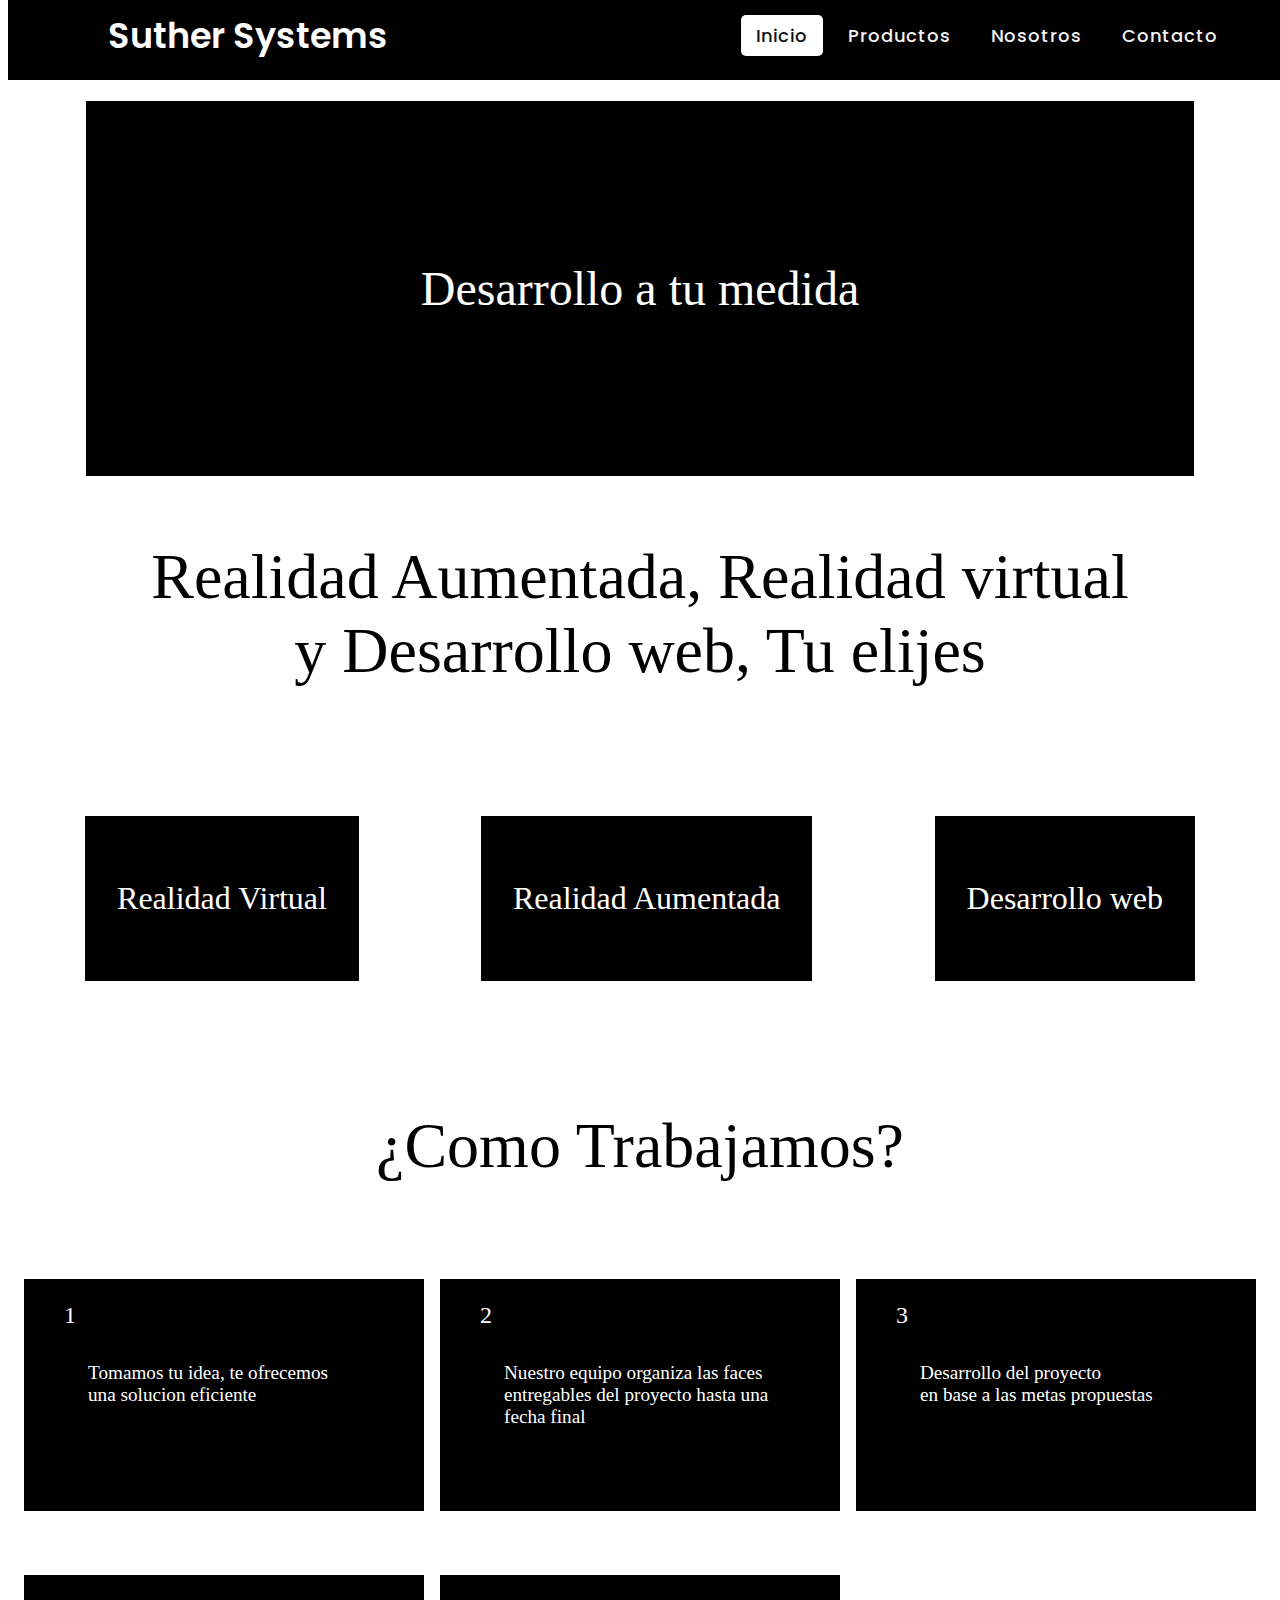
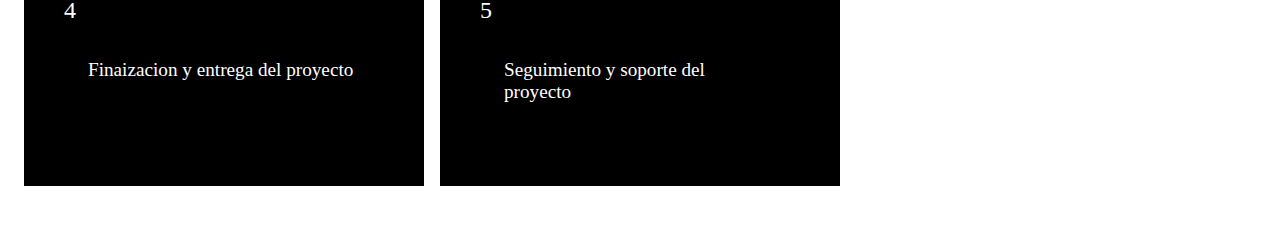
==== index.html @ f490c638 "inicial" ====
<!DOCTYPE html><html lang="en"><head>
    <meta charset="utf-8">
    <title>PaginaPrincipal</title>
    <base href="/">
    <meta name="viewport" content="width=device-width, initial-scale=1">
    <link rel="icon" type="image/x-icon" href="favicon.ico">
    <link href="https://cdn.jsdelivr.net/npm/bootstrap@5.0.2/dist/css/bootstrap.min.css" rel="stylesheet" integrity="sha384-EVSTQN3/azprG1Anm3QDgpJLIm9Nao0Yz1ztcQTwFspd3yD65VohhpuuCOmLASjC" crossorigin="anonymous">
<link rel="stylesheet" href="styles.31d6cfe0d16ae931b73c.css"></head>

<body>
    <app-root></app-root>
<script src="runtime.ae652ed1eb16fab68fd3.js" defer></script><script src="polyfills.7d23fe0750a4acb2e2d9.js" defer></script><script src="scripts.44a517886bd5e209d91a.js" defer></script><script src="main.822a5815d97f8295a8b5.js" defer></script>

</body></html>
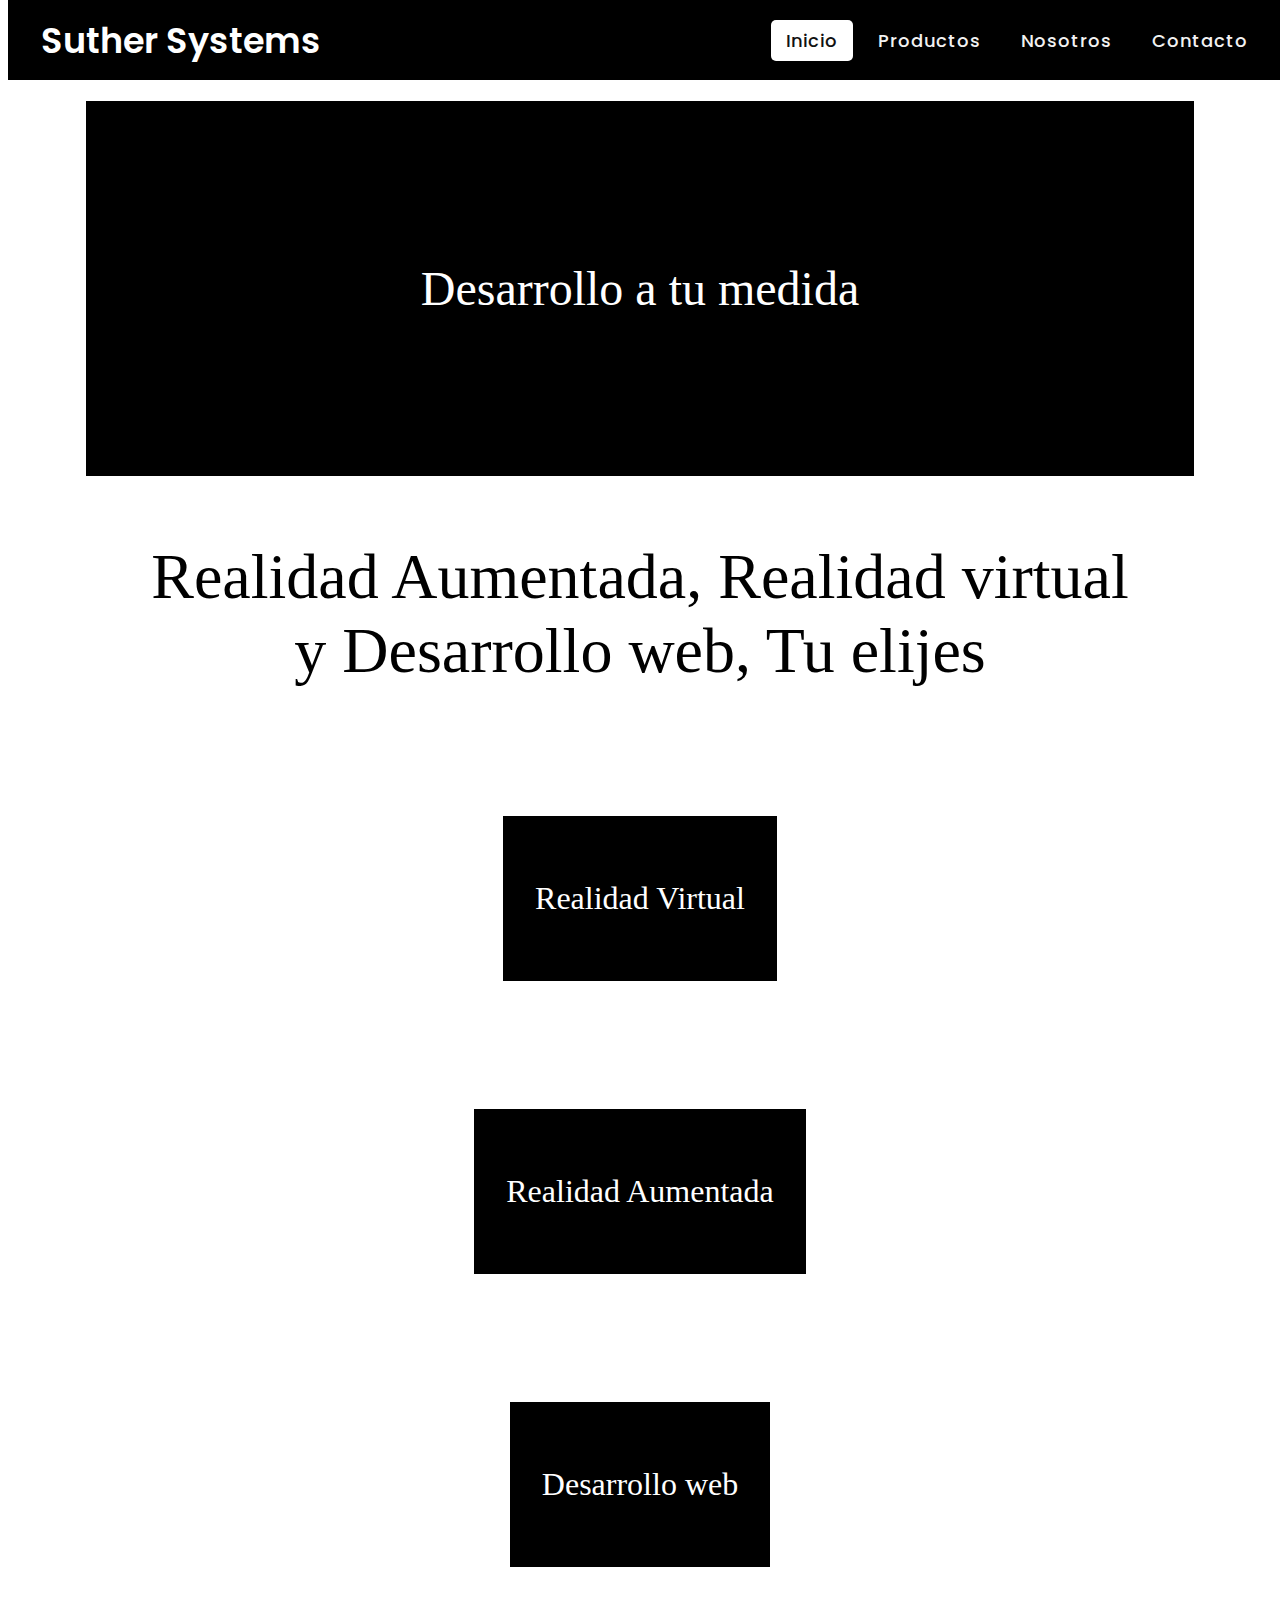
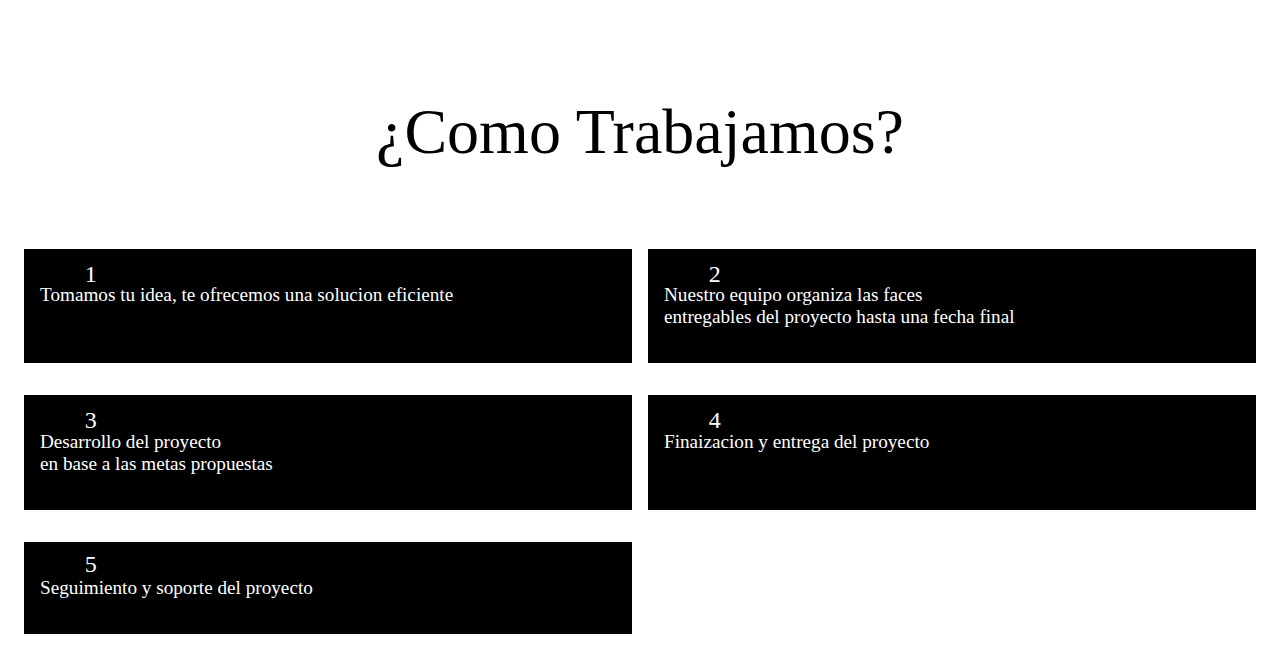
==== commit 5c43ee1a: "Add files via upload" ====
--- a/index.html
+++ b/index.html
@@ -9,6 +9,6 @@
 
 <body>
     <app-root></app-root>
-<script src="runtime.ae652ed1eb16fab68fd3.js" defer></script><script src="polyfills.7d23fe0750a4acb2e2d9.js" defer></script><script src="scripts.44a517886bd5e209d91a.js" defer></script><script src="main.822a5815d97f8295a8b5.js" defer></script>
+<script src="runtime.ae652ed1eb16fab68fd3.js" defer></script><script src="polyfills.7d23fe0750a4acb2e2d9.js" defer></script><script src="scripts.44a517886bd5e209d91a.js" defer></script><script src="main.9a16c513a3a55b59b1ca.js" defer></script>
 
 </body></html>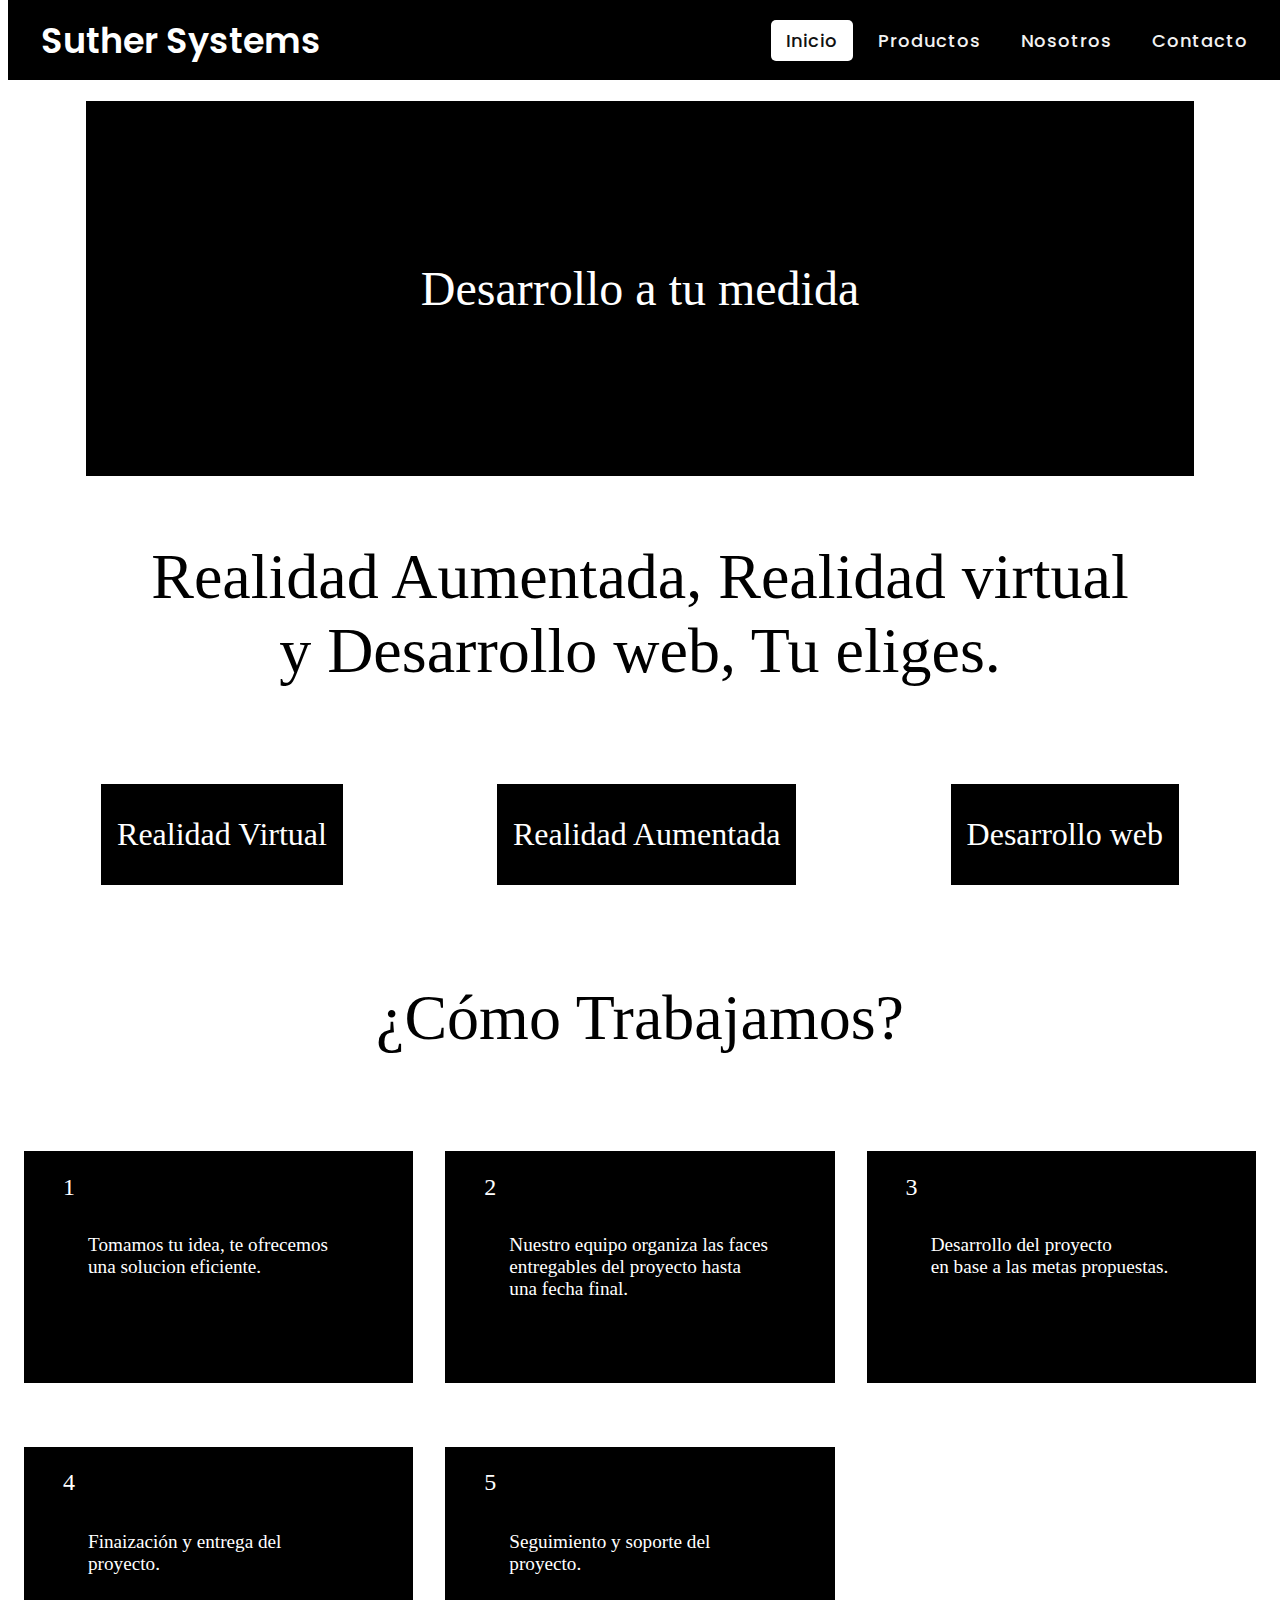
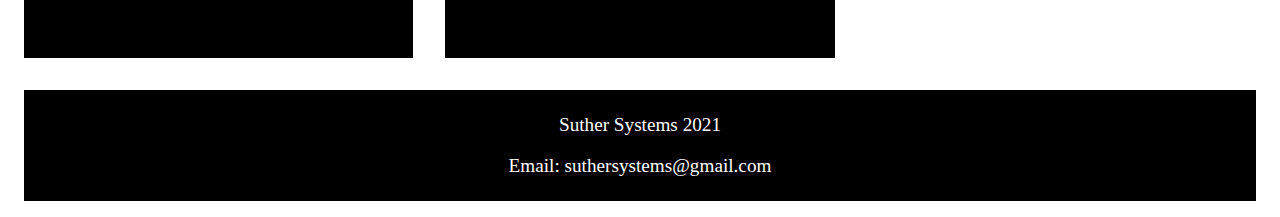
==== commit 6335a65f: "Add files via upload" ====
--- a/index.html
+++ b/index.html
@@ -9,6 +9,6 @@
 
 <body>
     <app-root></app-root>
-<script src="runtime.ae652ed1eb16fab68fd3.js" defer></script><script src="polyfills.7d23fe0750a4acb2e2d9.js" defer></script><script src="scripts.44a517886bd5e209d91a.js" defer></script><script src="main.9a16c513a3a55b59b1ca.js" defer></script>
+<script src="runtime.ae652ed1eb16fab68fd3.js" defer></script><script src="polyfills.7d23fe0750a4acb2e2d9.js" defer></script><script src="main.b7c96ec303809abb6d99.js" defer></script>
 
 </body></html>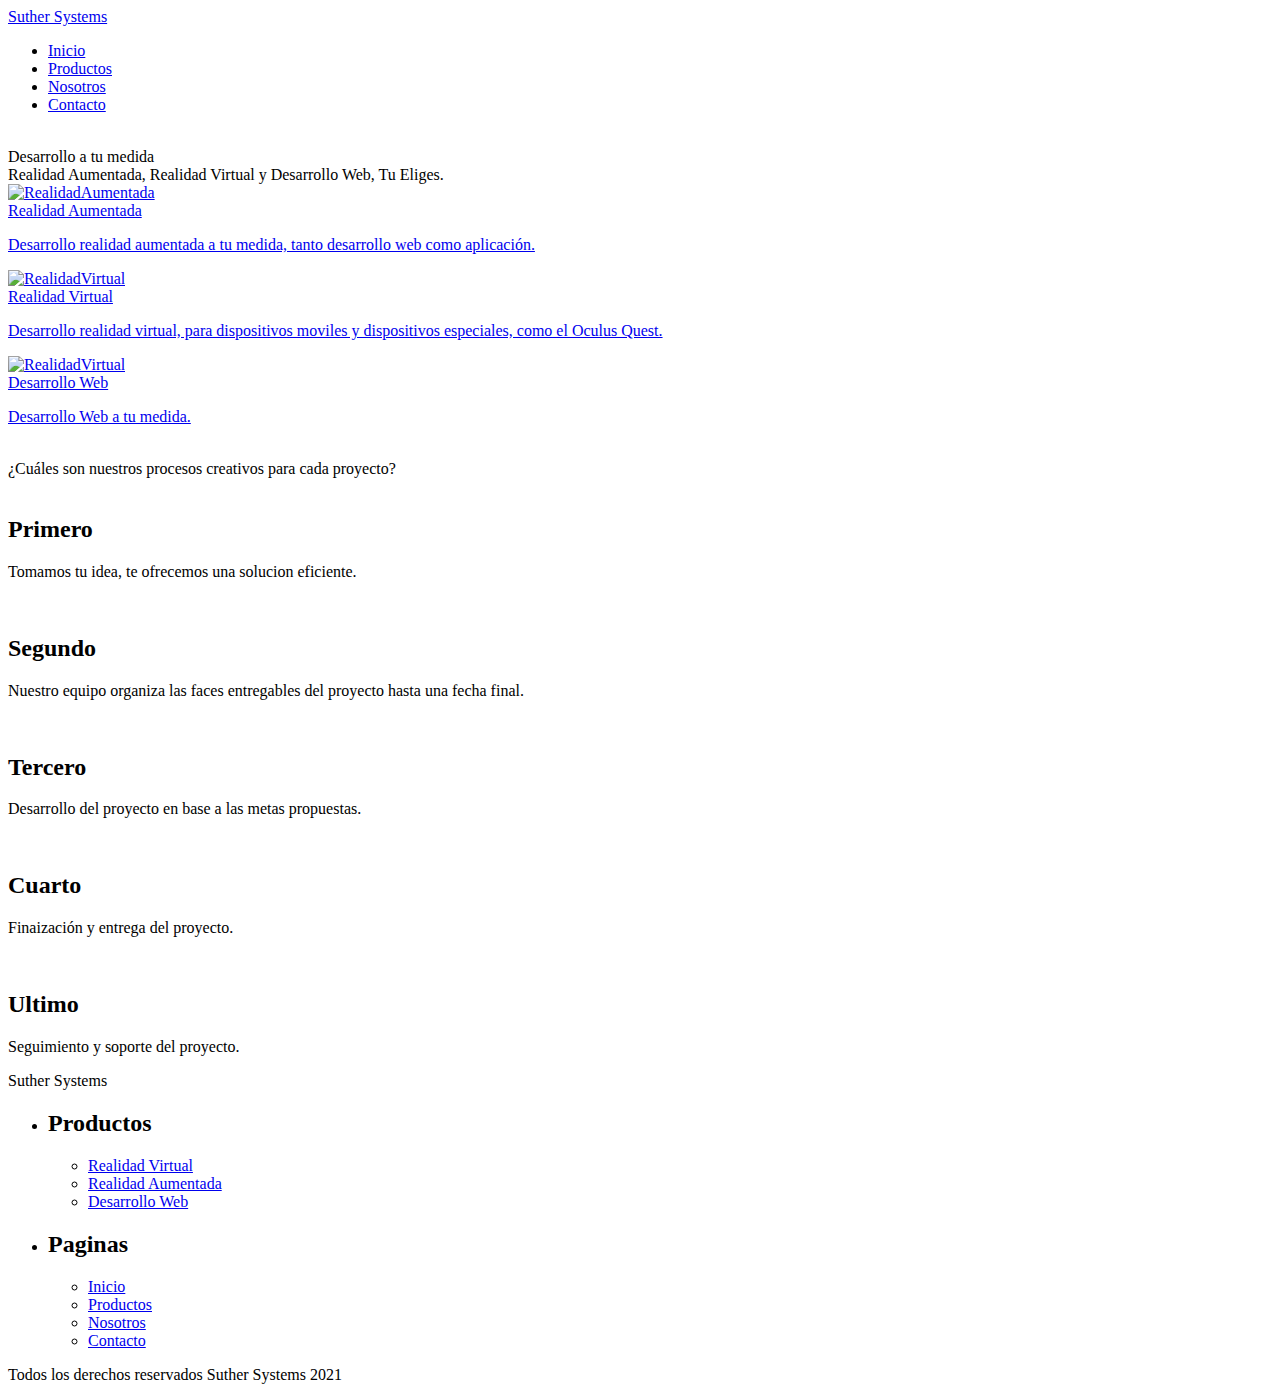
==== commit 99da2374: "principales" ====
--- a/index.html
+++ b/index.html
@@ -1,14 +1,178 @@
-<!DOCTYPE html><html lang="en"><head>
-    <meta charset="utf-8">
-    <title>PaginaPrincipal</title>
-    <base href="/">
-    <meta name="viewport" content="width=device-width, initial-scale=1">
-    <link rel="icon" type="image/x-icon" href="favicon.ico">
-    <link href="https://cdn.jsdelivr.net/npm/bootstrap@5.0.2/dist/css/bootstrap.min.css" rel="stylesheet" integrity="sha384-EVSTQN3/azprG1Anm3QDgpJLIm9Nao0Yz1ztcQTwFspd3yD65VohhpuuCOmLASjC" crossorigin="anonymous">
-<link rel="stylesheet" href="styles.31d6cfe0d16ae931b73c.css"></head>
-
-<body>
-    <app-root></app-root>
-<script src="runtime.ae652ed1eb16fab68fd3.js" defer></script><script src="polyfills.7d23fe0750a4acb2e2d9.js" defer></script><script src="main.b7c96ec303809abb6d99.js" defer></script>
-
-</body></html>+<!DOCTYPE html>
+<html>
+	<head>
+		<meta charset="utf-8">
+        <meta name="viewport" content="width=device-width,initial-scale=1.0">
+        <meta http-equiv="X-UA-Compatible" content="ie=edge">
+        <title>SutherSystems</title>
+        <link rel="stylesheet" href="css/estilo.css">
+        <link rel="shortcut icon" href="Imagenes/favicon.ico" />
+	</head>
+	<body>
+        <header class="header">
+            <nav class="navbar" id="navbar">
+                <a href="#" class="nav-logo">Suther Systems</a>
+                <ul class="nav-menu">
+                    <li class="nav-item">
+                        <a href="index.html" class="nav-link">Inicio</a>
+                    </li>
+                    <li class="nav-item">
+                        <a href="productos.html" class="nav-link">Productos</a>
+                    </li>
+                    <li class="nav-item">
+                        <a href="nosotros.html" class="nav-link">Nosotros</a>
+                    </li>
+                    <li class="nav-item">
+                        <a href="contacto.html" class="nav-link">Contacto</a>
+                    </li>
+                </ul>
+                <div class="hamburger">
+                    <span class="bar"></span>
+                    <span class="bar"></span>
+                    <span class="bar"></span>
+                </div>
+            </nav>
+    
+        </header>
+    
+        <div class="boxImg">
+            <img src="Imagenes/ar2.jpg" alt="" class="ImagenesCuadros">
+            <div class="textoCentrado">Desarrollo a tu medida</div>
+        </div>
+        
+        <div class="textosSueltos">Realidad Aumentada, Realidad Virtual y Desarrollo Web, Tu Eliges.</div>
+
+        <div class="row">
+            <a href="#" class="rutas">
+                <div class="image">
+                    <img class="image__img" src="Imagenes/ar4.jpg" alt="RealidadAumentada">
+                    <div class="image__overlay">
+                        <div class="image__title">Realidad Aumentada</div>
+                        <p class="image__description">
+                            Desarrollo realidad aumentada a tu medida, tanto desarrollo web como aplicación.
+                        </p>
+                    </div>
+                </div>
+            </a>
+            
+            <a href="#" class="rutas">
+                <div class="image">
+                    <img class="image__img" src="Imagenes/rv1.jpg" alt="RealidadVirtual">
+                    <div class="image__overlay">
+                        <div class="image__title">Realidad Virtual</div>
+                        <p class="image__description">
+                            Desarrollo realidad virtual, para dispositivos moviles y dispositivos especiales, como el Oculus Quest.
+                        </p>
+                    </div>
+                </div>
+            </a>
+            
+            <a href="#" class="rutas">
+                <div class="image">
+                    <img class="image__img" src="Imagenes/web1.jpg" alt="RealidadVirtual">
+                    <div class="image__overlay">
+                        <div class="image__title">Desarrollo Web</div>
+                        <p class="image__description">
+                            Desarrollo Web a tu medida.
+                        </p>
+                    </div>
+                </div>
+            </a>
+            
+
+        </div>
+
+        <div class="textosSueltos" style="visibility: hidden;">txttctctttcttttt</div>
+        <div class="textosSueltos">¿Cuáles son nuestros procesos creativos para cada proyecto?</div>
+
+     
+        <div class="container">
+
+            <div class="card">
+                <div class="imgBx">
+                    <img src="Imagenes/Tarjeta1.png" alt="">
+                </div>
+                <div class="content">
+                    <h2>Primero</h2>
+                    <p>Tomamos tu idea, te ofrecemos una solucion eficiente.</p>
+                </div>
+            </div>
+
+            <div class="card">
+                <div class="imgBx">
+                    <img src="Imagenes/Tarjeta2.png" alt="">
+                </div>
+                <div class="content">
+                    <h2>Segundo</h2>
+                    <p>Nuestro equipo organiza las faces
+                        entregables del proyecto hasta una fecha final.</p>
+                </div>
+            </div>
+
+            <div class="card">
+                <div class="imgBx">
+                    <img src="Imagenes/Tarjeta3.png" alt="">
+                </div>
+                <div class="content">
+                    <h2>Tercero</h2>
+                    <p>Desarrollo del proyecto
+                        en base a las metas propuestas.</p>
+                </div>
+            </div>
+
+            <div class="card">
+                <div class="imgBx">
+                    <img src="Imagenes/Tarjeta4.png" alt="">
+                </div>
+                <div class="content">
+                    <h2>Cuarto</h2>
+                    <p>Finaización y entrega del proyecto.</p>
+                </div>
+            </div>
+
+            <div class="card">
+                <div class="imgBx">
+                    <img src="Imagenes/Tarjeta5.png" alt="">
+                </div>
+                <div class="content">
+                    <h2>Ultimo</h2>
+                    <p>Seguimiento y soporte del proyecto.</p>
+                </div>
+            </div>
+
+
+        </div>
+
+        <footer class="footer">
+            <div class="footer-left">
+                <p>Suther Systems</p>
+                
+            </div>
+            <ul class="footer-right">
+                <li>
+                    <h2>Productos</h2>
+                    <ul class="box">
+                        <li><a href="#">Realidad Virtual</a></li>
+                        <li><a href="#">Realidad Aumentada</a></li>
+                        <li><a href="#">Desarrollo Web</a></li>
+                    </ul>
+                </li>
+                <li class="features">
+                    <h2>Paginas</h2>
+                    <ul class="box">
+                        <li><a href="index.html">Inicio</a></li>
+                        <li><a href="productos.html">Productos</a></li>
+                        <li><a href="nosotros.html">Nosotros</a></li>
+                        <li><a href="contacto.html">Contacto</a></li>
+                    </ul>
+                </li>
+            </ul>
+
+            <div class="footer-bottom">
+                <p>Todos los derechos reservados Suther Systems 2021</p>
+            </div>
+        </footer>
+
+     <script src="codigo/main.js"></script>
+	</body>
+</html>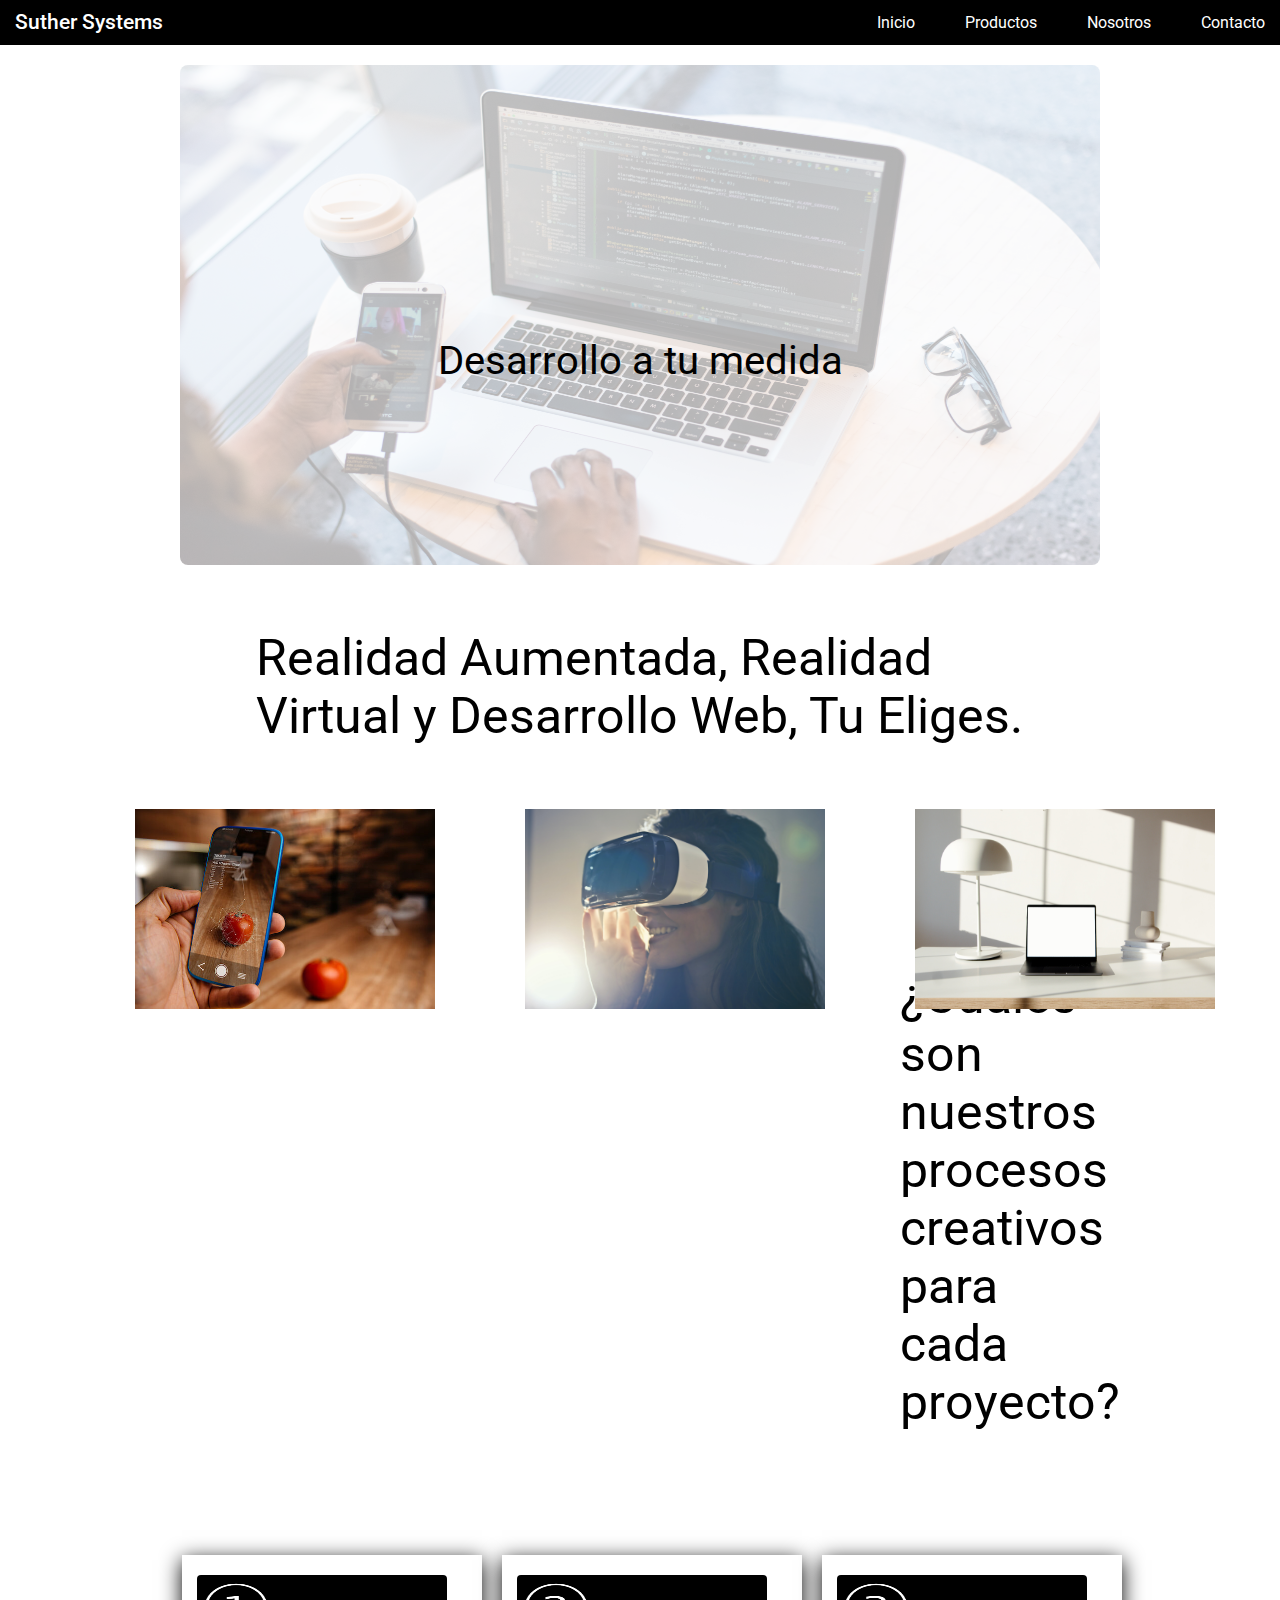
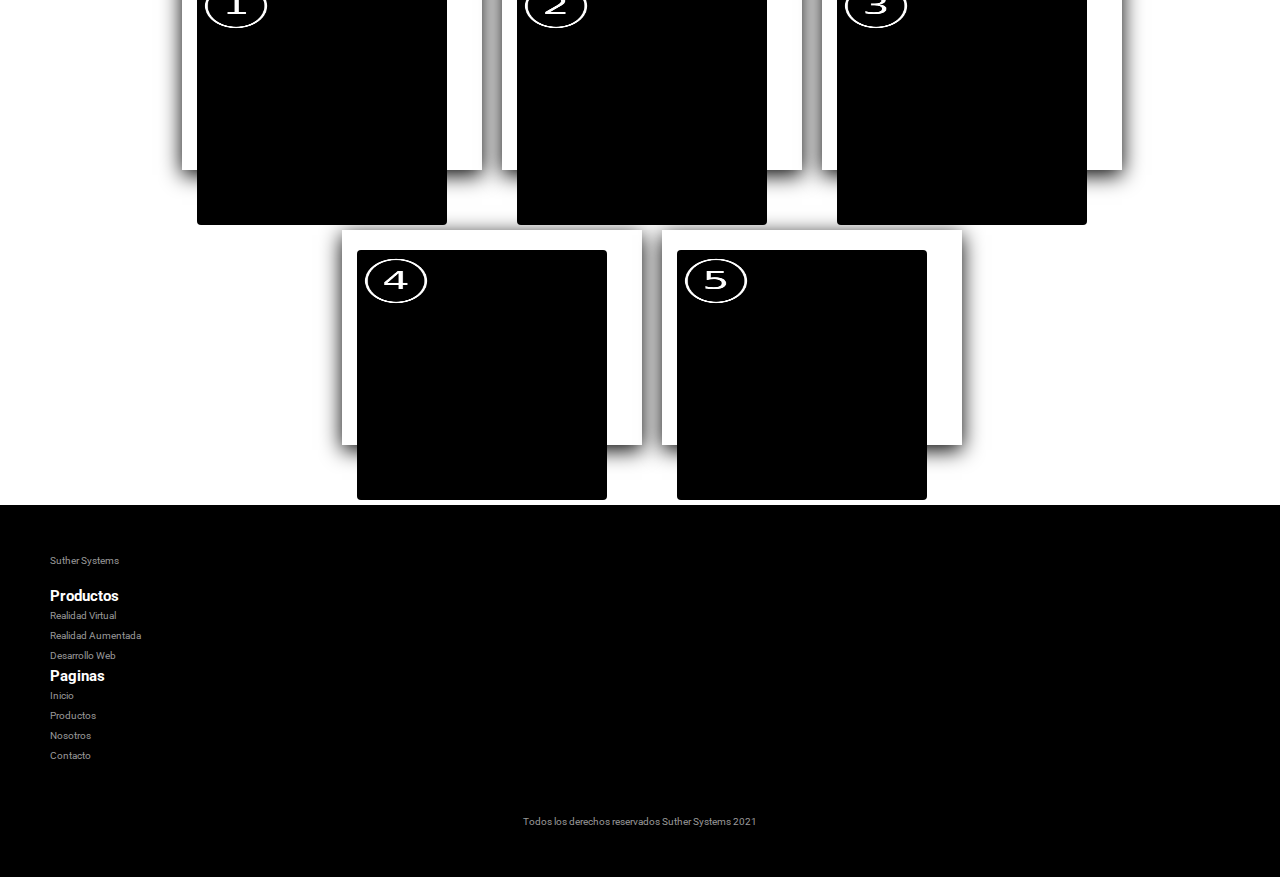
==== commit 7f36af2d: "texto" ====
--- a/index.html
+++ b/index.html
@@ -82,7 +82,7 @@
 
         </div>
 
-        <div class="textosSueltos" style="visibility: hidden;">txttctctttcttttt</div>
+        <div class="textosSueltos" style="visibility: hidden; font-size:80px">txttctctttcttttt</div>
         <div class="textosSueltos">¿Cuáles son nuestros procesos creativos para cada proyecto?</div>
 
      
@@ -175,4 +175,4 @@
 
      <script src="codigo/main.js"></script>
 	</body>
-</html>+</html>
--- a/css/estilo.css
+++ b/css/estilo.css
@@ -0,0 +1,476 @@
+@import url('https://fonts.googleapis.com/css2?family=Roboto:ital,wght@0,500;1,400&display=swap');
+
+/*////////////////////////BASICOS////////////////////////////////////////////////*/
+
+* {
+    margin: 0;
+    padding: 0;
+    box-sizing: border-box;
+}
+
+html {
+    font-size: 62.5%;
+    font-family: 'Roboto', sans-serif;
+}
+
+li {
+    list-style: none;
+}
+
+a {
+    text-decoration: none;
+}
+
+.header{
+    border-bottom: 1px solid black;
+    z-index: 3;
+}
+
+/*////////////////////////BARRA NAVEGACION////////////////////////////////////////////////*/
+.navbar {
+    display: flex;
+    justify-content: space-between;
+    align-items: center;
+    padding: 1rem 1.5rem;
+    background-color: black;
+    z-index: 3;
+}
+
+.hamburger {
+    display: none;
+}
+
+.bar {
+    display: block;
+    width: 25px;
+    height: 3px;
+    margin: 5px auto;
+    -webkit-transition: all 0.3s ease-in-out;
+    transition: all 0.3s ease-in-out;
+    background-color: white;
+}
+
+.nav-menu {
+    display: flex;
+    justify-content: space-between;
+    align-items: center;
+}
+
+.nav-item {
+    margin-left: 5rem;
+}
+
+.nav-link{
+    font-size: 1.6rem;
+    font-weight: 400;
+    color: white;
+}
+
+.nav-link:hover{
+    color: grey;
+}
+
+.nav-logo {
+    font-size: 2.1rem;
+    font-weight: 500;
+    color: white;
+}
+
+.sticky {
+    position: fixed;
+    top: 0;
+    width: 100%;
+}
+
+.sticky + .content {
+    padding-top: 40px;
+}
+
+/*////////////////////////IMAGENES GRANDES////////////////////////////////////////////////*/
+
+.boxImg{
+    z-index: -1;
+}
+
+
+
+.ImagenesCuadros{
+    width: 920px;
+    height: 500px;
+    border-radius: 8px;
+    display: block;
+    margin-left: auto;
+    margin-right: auto;
+    margin-top: 20px;
+    opacity: .3;
+}
+
+.textoCentrado{
+    position: absolute;
+    top: 40%;
+    left: 50%;
+    transform: translate(-50%, -50%);
+    font-size: 40px;
+}
+
+
+/*////////////////////////TEXTOS GRANDES////////////////////////////////////////////////*/
+.textosSueltos{
+    font-size: 50px;
+    top: 50%;
+    left: 50%;
+    margin-left: 20%;
+    margin-right: 20%;
+    margin-top: 5%;
+    margin-bottom: 5%;
+    display: block;
+    align-content: center;
+}
+
+
+/*////////////////////////IMAGEENES CHICAS////////////////////////////////////////////////*/
+.row{
+    float: left;
+    display: flex;
+}
+
+.rutas{
+    margin-left: 10%;
+}
+.image{
+    position: relative;
+    width: 300px;
+    height: 200px;
+    margin-left: 15%;
+}
+
+.image__img{
+    display: block;
+    width: 300px;
+    height: 200px;
+}
+
+.image__overlay{
+    position: absolute;
+    top: 0;
+    left: 0;
+    width: 100%;
+    height: 100%;
+    background-color: black;
+    color: white;
+    display: flex;
+    flex-direction: column;
+    align-items: center;
+    justify-content: center;
+    opacity: 0;
+    transition: opacity 0.25s;
+}
+
+.image__overlay > * {
+    transform: translateY(20px);
+    transition: transform 0.25s;
+}
+
+.image__overlay:hover{
+    opacity: 1;
+}
+
+.image__overlay:hover > * {
+    transform:translateY(0);
+}
+
+.image__title{
+    font-size: 2em;
+    font-weight: bold;
+}
+
+.image__description{
+    font-size: 1.25em;
+    margin-top: 0.25em;
+}
+
+
+/*////////////////////////TARJETAS PASOS////////////////////////////////////////////////*/
+.container{
+    position: relative;
+    width: 1100px;
+    display: flex;
+    justify-content: center;
+    align-items: center;
+    flex-wrap: wrap;
+    padding: 30px;
+    margin-left:8%;
+}
+
+.container .card{
+    position: relative;
+    max-width: 300px;
+    height: 215px;
+    background: white;
+    margin: 30px 10px;
+    padding: 20px 15px;
+    display: flex;
+    flex-direction: column;
+    box-shadow: 0 5px 20px black;
+    transition: 0.3s ease-in-out;
+}
+
+.container .card:hover{
+    height: 420px;
+}
+
+.container .card .imgBx{
+    position: relative;
+    width: 260px;
+    height: 300px;
+    z-index: 1;
+    
+}
+
+.container .card .imgBx img{
+    max-width: 100%;
+    border-radius: 4px;
+    width: 250px;
+    height: 250px;
+}
+
+.container .card .content{
+    text-align: center;
+    color: black;
+    visibility: hidden;
+    opacity: 0;
+    transition: 0.3s ease-in-out;
+    font-size: 18px;
+}
+
+.container .card:hover .content{
+    visibility: visible;
+    opacity: 1;
+    transition-delay: 0.3s;
+}
+
+.footer{
+    display: -webkit-flex;
+    display: -moz-flex;
+    display: -ms-flex;
+    display: -o-flex;
+    display: flex;
+    flex-flow: row wrap;
+    padding: 50px;
+    color: white;
+    background-color: black;
+}
+
+.footer > *{
+    flex: 1 100%;
+}
+
+.footer-left{
+    margin-right: 1.25em;
+    margin-bottom: 2em;
+}
+
+.h2{
+    font-weight: 600;
+    font-size: 17px;
+}
+
+.footer ul{
+    list-style: none;
+    padding-left: 0;
+}
+
+.footer li{
+    line-height: 2em;
+}
+
+.footer a{
+    text-decoration: none;
+}
+
+.footer-right{
+    display: -webkit-flex;
+    display: -moz-flex;
+    display: -ms-flex;
+    display: -o-flex;
+    display: flex;
+    flex-flow: row wrap;
+}
+
+.footer-right >*{
+    flex: 1 50%;
+    margin-right: 1.25em;
+}
+
+.box a{
+    color: #999;
+}
+
+.footer-bottom{
+    text-align: center;
+    color: #999;
+    padding-top: 50px;
+}
+
+.footer-left p{
+    padding-right: 20%;
+    color: #999;
+}
+
+.socials a{
+    background: #364a62;
+    width: 40px;
+    height: 40px;
+    display: inline-block;
+    margin-right: 10px;
+}
+
+.socials a i{
+    color: #e7f2f4;
+    padding: 10px 12px;
+    font-size: 20px;
+}
+
+/*////////////////////////Cuadros Productos////////////////////////////////////////////////*/
+#imagenesProductos .imgThumb{
+    width: 60%;
+    position: relative;
+    display: inline-block;
+    margin: 10px;
+    margin-left: 20%;
+}
+
+#imagenesProductos .imgThumb img{
+    width: 100%;
+    border: 8px solid black;
+    border-radius: 5px;
+}
+
+#imagenesProductos .imgThumb:hover img{
+    filter: grayscale(100%);
+    -webkit-filter: grayscale(100%);
+    transition: filter 0.5s ease-in-out;
+}
+
+#imagenesProductos .imgThumb span{
+    display: none;
+    position: absolute;
+    top: 10%;
+    left: 10%;
+}
+
+#imagenesProductos .imgThumb:hover span{
+    display: block;
+}
+
+#imagenesProductos .imgThumb span input[type="button"]{
+    width: 200px;
+    height: 40px;
+    background: black;
+    border-radius: 5px;
+    box-shadow: 0 0 10px 2px white;
+    border: 2px solid white;
+    color: white;
+    font-size: 18px;
+    cursor: pointer;
+}
+
+.contNImg{
+    position: relative;
+    display: inline-block;
+    text-align: center;
+    margin-top: 10px;
+}
+
+.contNImg img{
+    width: 60%;
+    height: 40%;
+    opacity: 0.3;
+    border-radius: 5px;
+}
+
+.txtcentrado{
+    position: absolute;
+    top: 50%;
+    left: 50%;
+    transform: translate(-50%,-50%);
+    font-size: 30px;
+}
+
+
+
+/*////////////////////////RESPONSIVE////////////////////////////////////////////////*/
+@media screen and (max-width: 1080px) {
+    .nav-menu {
+        position: fixed;
+        left: -100%;
+        top: 5rem;
+        flex-direction: column;
+        background-color: black;
+        width: 100%;
+        border-radius: 10px;
+        text-align: center;
+        transition: 0.3s;
+        box-shadow:
+            0 10px 27px black;
+        z-index: 1;
+    }
+
+    .nav-menu.active {
+        left: 0;
+    }
+
+    .nav-item {
+        margin: 2.5rem 0;
+    }
+
+    .hamburger {
+        display: block;
+        cursor: pointer;
+    }
+
+    .ImagenesCuadros{
+        width: 450px;
+        height: 200px;
+    }
+    .textoCentrado{
+        position: absolute;
+        top: 30%;
+        left: 50%;
+        transform: translate(-50%, -50%);
+        font-size: 20px;
+    }
+    
+    .textosSueltos{
+        font-size: 30px;
+        top: 50%;
+        left: 50%;
+        margin-left: 25%;
+        margin-top: 5%;
+    }
+
+    .row{
+        display:block;
+        margin-left: 10%;
+    }
+
+    .container{
+        width: 500px;
+        margin-left: 0;
+    }
+
+    .footer-right>*{
+        flex: 1;
+    }
+
+    .footer-left{
+        flex: 1 0px;
+    }
+
+    .footer-right{
+        flex: 2 0px;
+    }
+
+}
+
+
